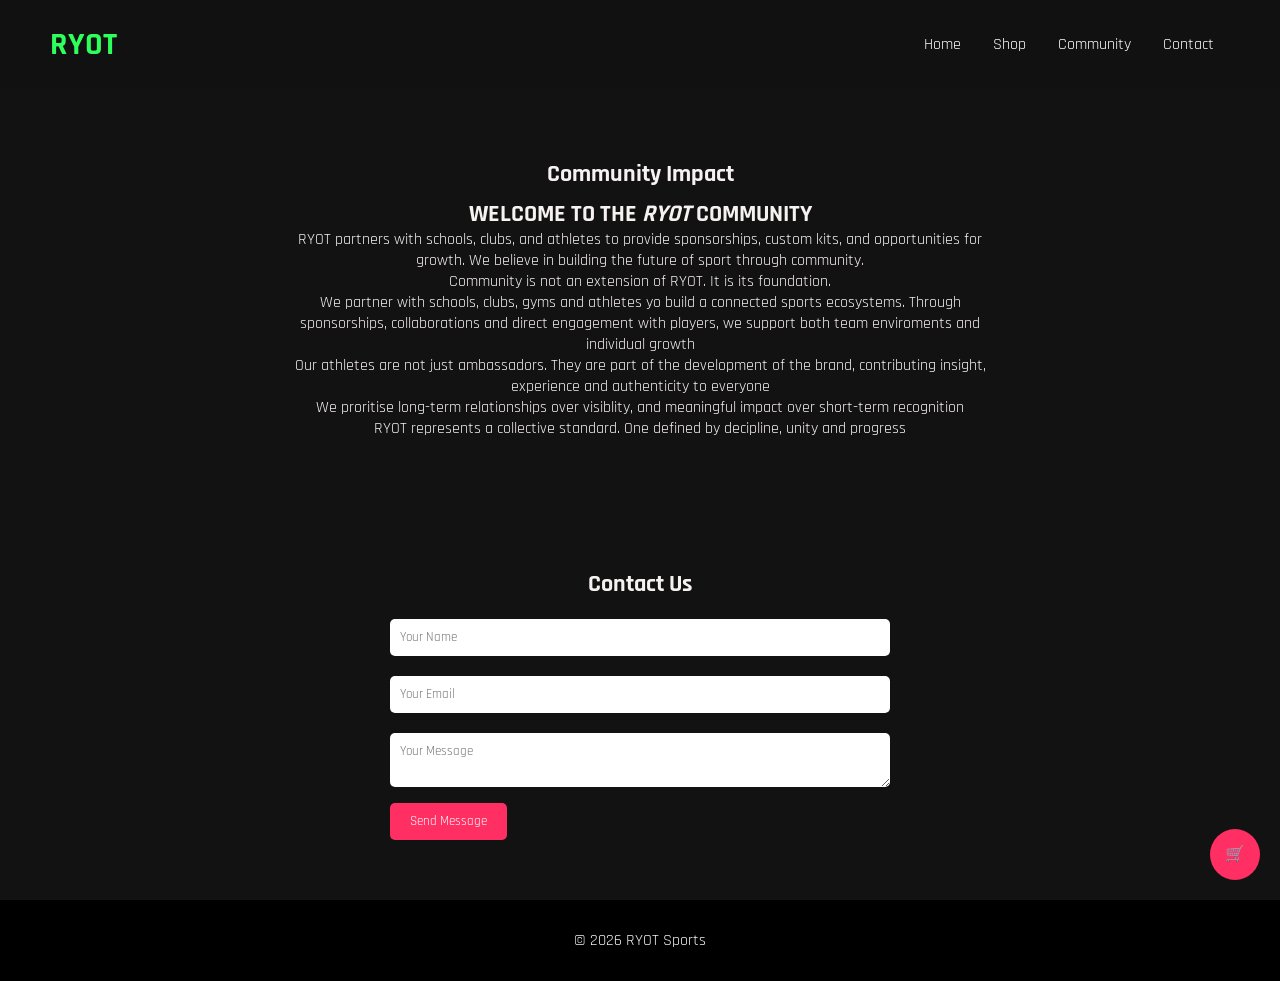
==== community.html @ e7600c3d "Add files via upload" ====
<!DOCTYPE html>
<html lang="en">
<head>
    <meta charset="UTF-8">
    <meta name="viewport" content="width=device-width, initial-scale=1.0">
    <title>Community</title>
    <link rel="stylesheet" href="style.css">
</head>
<body>
    <header>
     <h1>RYOT</h1>
      <ul>
       <li><a href="index.html">Home</a></li>
       <li><a href="Shop.html">Shop</a></li>
       <li><a href="community.html">Community</a></li>
      <li><a href="Contact.html">Contact</a></li>
     </ul>
  </header>
  <section id="community">
  <h2>Community Impact</h2>
  <h1 style="text-align: center;">WELCOME TO THE <i>RYOT</i> COMMUNITY</h1>
  <p style="text-align:center; max-width:700px; margin:auto;">RYOT partners with schools, clubs, and athletes to provide sponsorships, custom kits, and opportunities for growth. We believe in building the future of sport through community.</p>
  <p style="text-align:center; max-width:700px; margin:auto;">Community is not an extension of RYOT. It is its foundation.</p>
  <p style="text-align:center; max-width:700px; margin:auto;">We partner with schools, clubs, gyms and athletes yo build a connected sports ecosystems. Through sponsorships, collaborations and direct engagement with players, we support both team enviroments and individual growth</p>
  <p style="text-align:center; max-width:700px; margin:auto;">Our athletes are not just ambassadors. They are part of the development of the brand, contributing insight, experience and authenticity to everyone</p>
  <p style="text-align:center; max-width:700px; margin:auto;">We proritise long-term relationships over visiblity, and meaningful impact over short-term recognition</p>
  <p style="text-align:center; max-width:700px; margin:auto;">RYOT represents a collective standard. One defined by decipline, unity and progress</p>

</section>
<section id="contact" class="contact">
  <h2>Contact Us</h2>
  <div style="max-width:500px; margin:auto;">
    <input type="text" placeholder="Your Name">
    <input type="email" placeholder="Your Email">
    <textarea placeholder="Your Message"></textarea>
    <button class="btn">Send Message</button>
  </div>
</section>

<div class="cart" onclick="toggleCart()">🛒</div>

<div class="cart-panel" id="cartPanel">
  <h3>Your Cart</h3>
  <ul id="cartItems"></ul>
  <p id="total">Total: R0</p>
</div>

<footer>
  <p>© 2026 RYOT Sports</p>
</footer>
</body>
</html>
---- style.css ----
@import url('https://fonts.googleapis.com/css2?family=Bebas+Neue&family=Fredoka:wght@300..700&family=Inter:ital,opsz,wght@0,14..32,100..900;1,14..32,100..900&family=Nunito:ital,wght@0,200..1000;1,200..1000&family=Rajdhani:wght@300;400;500;600;700&display=swap');
 
*{
  font-family: "Rajdhani", sans-serif;
}

* { margin:0; padding:0; box-sizing:border-box; font-family:'Poppins',sans-serif; }
    body { background:#131212; color:#f7f2f2; }
    header { display:flex; justify-content:space-between; align-items:center; padding:20px 50px; background:#111; position:sticky; top:0; }
    header h1 { color:#2eff5b; }
    nav a { color:#fff; margin-left:20px; text-decoration:none; }
    nav a:hover { color:#ff2e63; }

    .hero { height:90vh; display:flex; flex-direction:column; justify-content:center; align-items:center; text-align:center; background:linear-gradient(rgba(0,0,0,0.7),rgba(0,0,0,0.7)), url('https://images.unsplash.com/photo-1517649763962-0c623066013b'); background-size:cover; }
    .hero h2 { font-size:3rem; }
    .hero p { max-width:600px; margin:20px 0; color:#ccc; }
    .btn { padding:10px 20px; background:#ff2e63; border:none; color:#fff; cursor:pointer; border-radius:5px; }

    section { padding:60px 50px; }
    h2 { text-align:center; margin-bottom:30px; }

    .grid { display:grid; grid-template-columns:repeat(auto-fit,minmax(250px,1fr)); gap:20px; }
    .card { background:#1a1a1a; padding:20px; border-radius:10px; text-align:center; }
    .card img { width:100%; border-radius:10px; }

    .cart { position:fixed; right:20px; bottom:20px; background:#ff2e63; padding:15px; border-radius:50%; cursor:pointer; }

    .cart-panel { position:fixed; top:0; right:-100%; width:300px; height:100%; background:#111; padding:20px; transition:0.3s; overflow-y:auto; }
    .cart-panel.active { right:0; }

    .contact input, .contact textarea { width:100%; padding:10px; margin:10px 0; border:none; border-radius:5px; }

    footer { text-align:center; padding:20px; background:#000; }
    body {
  margin: 0;
  padding: 0;
}

h2, p {
  margin: 10px;
}

ul {
  list-style-type: none;
  margin: 0;
  padding: 0;
  overflow: hidden;
}

ul li {
  float: left;
}

ul li a {
  display: block;
  color: white;
  text-align: center;
  padding: 14px 16px;
  text-decoration: none;
}

ul li a:hover {
  background-color: #111111;
}

*{
  font-family: "Rajdhani", sans-serif;
}
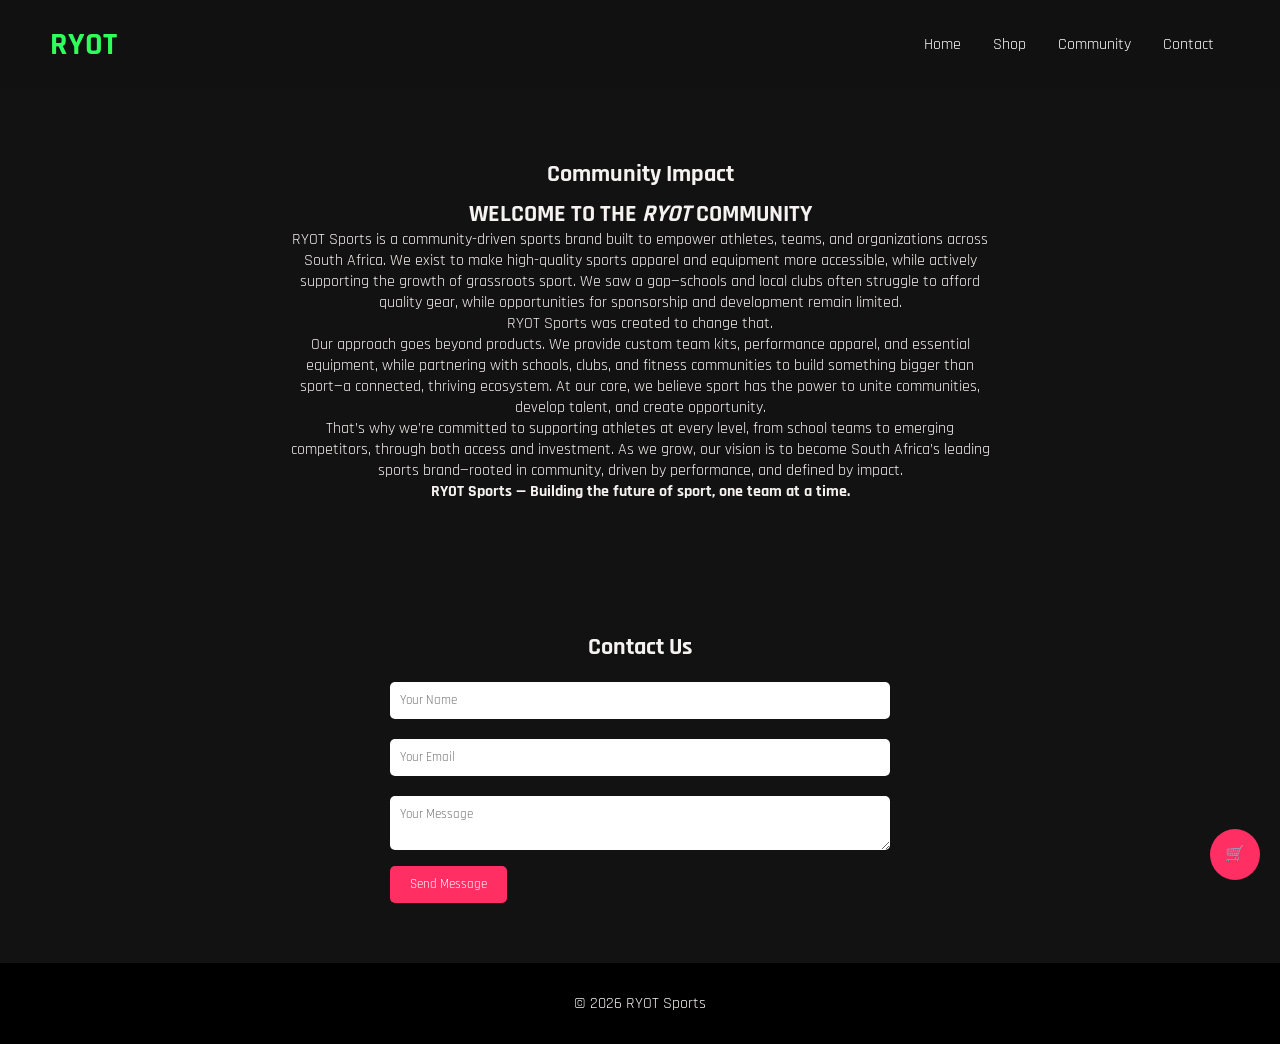
==== commit 36db2809: "Update community.html" ====
--- a/community.html
+++ b/community.html
@@ -19,12 +19,12 @@
   <section id="community">
   <h2>Community Impact</h2>
   <h1 style="text-align: center;">WELCOME TO THE <i>RYOT</i> COMMUNITY</h1>
-  <p style="text-align:center; max-width:700px; margin:auto;">RYOT partners with schools, clubs, and athletes to provide sponsorships, custom kits, and opportunities for growth. We believe in building the future of sport through community.</p>
-  <p style="text-align:center; max-width:700px; margin:auto;">Community is not an extension of RYOT. It is its foundation.</p>
-  <p style="text-align:center; max-width:700px; margin:auto;">We partner with schools, clubs, gyms and athletes yo build a connected sports ecosystems. Through sponsorships, collaborations and direct engagement with players, we support both team enviroments and individual growth</p>
-  <p style="text-align:center; max-width:700px; margin:auto;">Our athletes are not just ambassadors. They are part of the development of the brand, contributing insight, experience and authenticity to everyone</p>
-  <p style="text-align:center; max-width:700px; margin:auto;">We proritise long-term relationships over visiblity, and meaningful impact over short-term recognition</p>
-  <p style="text-align:center; max-width:700px; margin:auto;">RYOT represents a collective standard. One defined by decipline, unity and progress</p>
+  <p style="text-align:center; max-width:700px; margin:auto;">RYOT Sports is a community-driven sports brand built to empower athletes, teams, and organizations across South Africa. We exist to make high-quality sports apparel and equipment more accessible, while actively supporting the growth of grassroots sport. We saw a gap—schools and local clubs often struggle to afford quality gear, while opportunities for sponsorship and development remain limited.</p>
+  <p style="text-align:center; max-width:700px; margin:auto;">RYOT Sports was created to change that.</p>
+  <p style="text-align:center; max-width:700px; margin:auto;">Our approach goes beyond products. We provide custom team kits, performance apparel, and essential equipment, while partnering with schools, clubs, and fitness communities to build something bigger than sport—a connected, thriving ecosystem. At our core, we believe sport has the power to unite communities, develop talent, and create opportunity.</p> 
+  <p style="text-align:center; max-width:700px; margin:auto;">That’s why we’re committed to supporting athletes at every level, from school teams to emerging competitors, through both access and investment. As we grow, our vision is to become South Africa’s leading sports brand—rooted in community, driven by performance, and defined by impact.</p>
+  <p style="text-align:center; max-width:700px; margin:auto;"><b>RYOT Sports — Building the future of sport, one team at a time.</b></p>
+  
 
 </section>
 <section id="contact" class="contact">
@@ -49,4 +49,4 @@
   <p>© 2026 RYOT Sports</p>
 </footer>
 </body>
-</html>+</html>
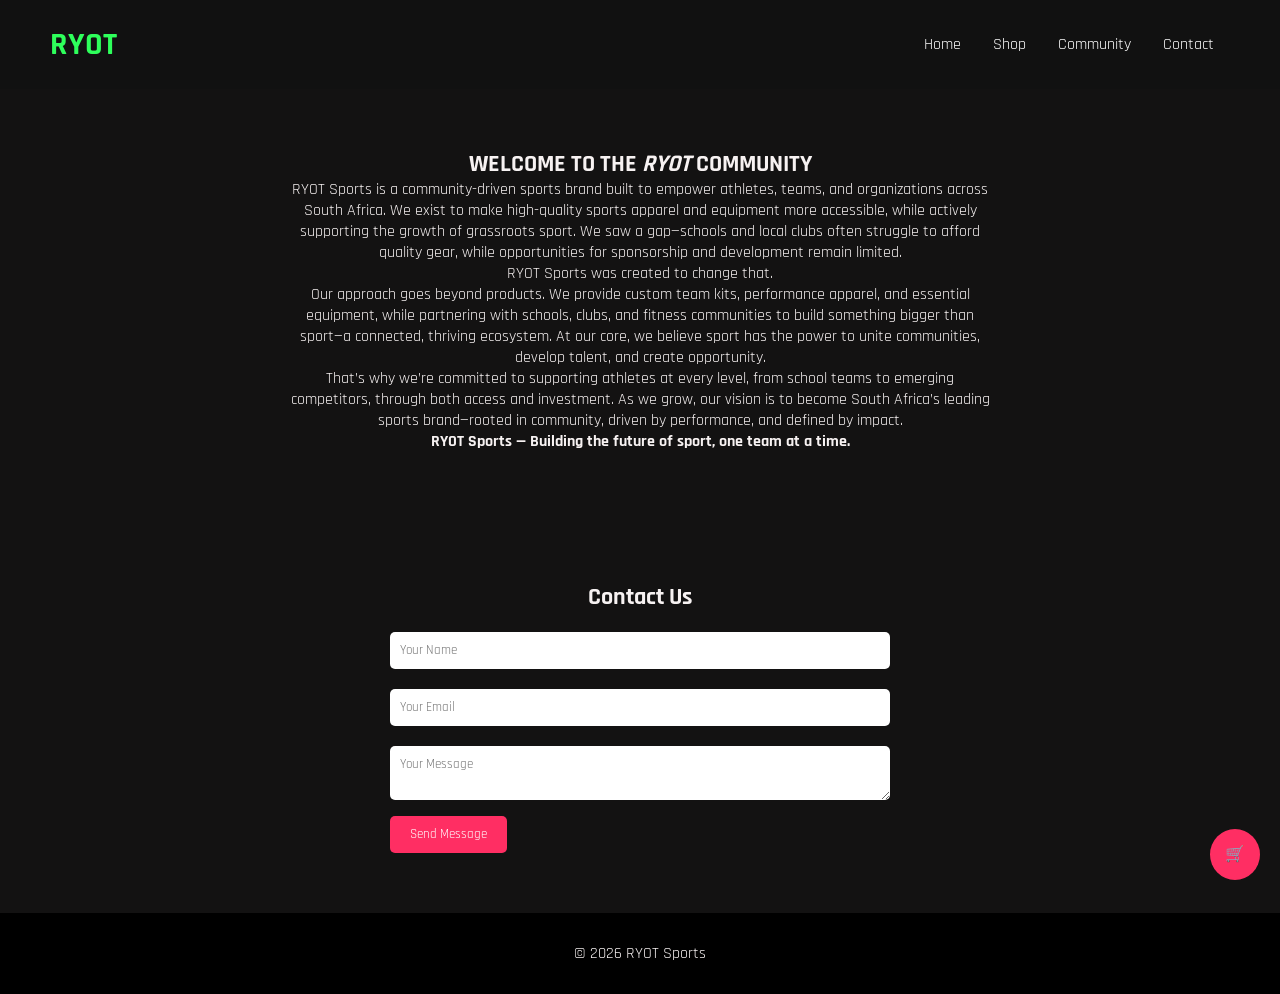
==== commit 0168f77c: "Update community.html" ====
--- a/community.html
+++ b/community.html
@@ -17,7 +17,6 @@
      </ul>
   </header>
   <section id="community">
-  <h2>Community Impact</h2>
   <h1 style="text-align: center;">WELCOME TO THE <i>RYOT</i> COMMUNITY</h1>
   <p style="text-align:center; max-width:700px; margin:auto;">RYOT Sports is a community-driven sports brand built to empower athletes, teams, and organizations across South Africa. We exist to make high-quality sports apparel and equipment more accessible, while actively supporting the growth of grassroots sport. We saw a gap—schools and local clubs often struggle to afford quality gear, while opportunities for sponsorship and development remain limited.</p>
   <p style="text-align:center; max-width:700px; margin:auto;">RYOT Sports was created to change that.</p>
